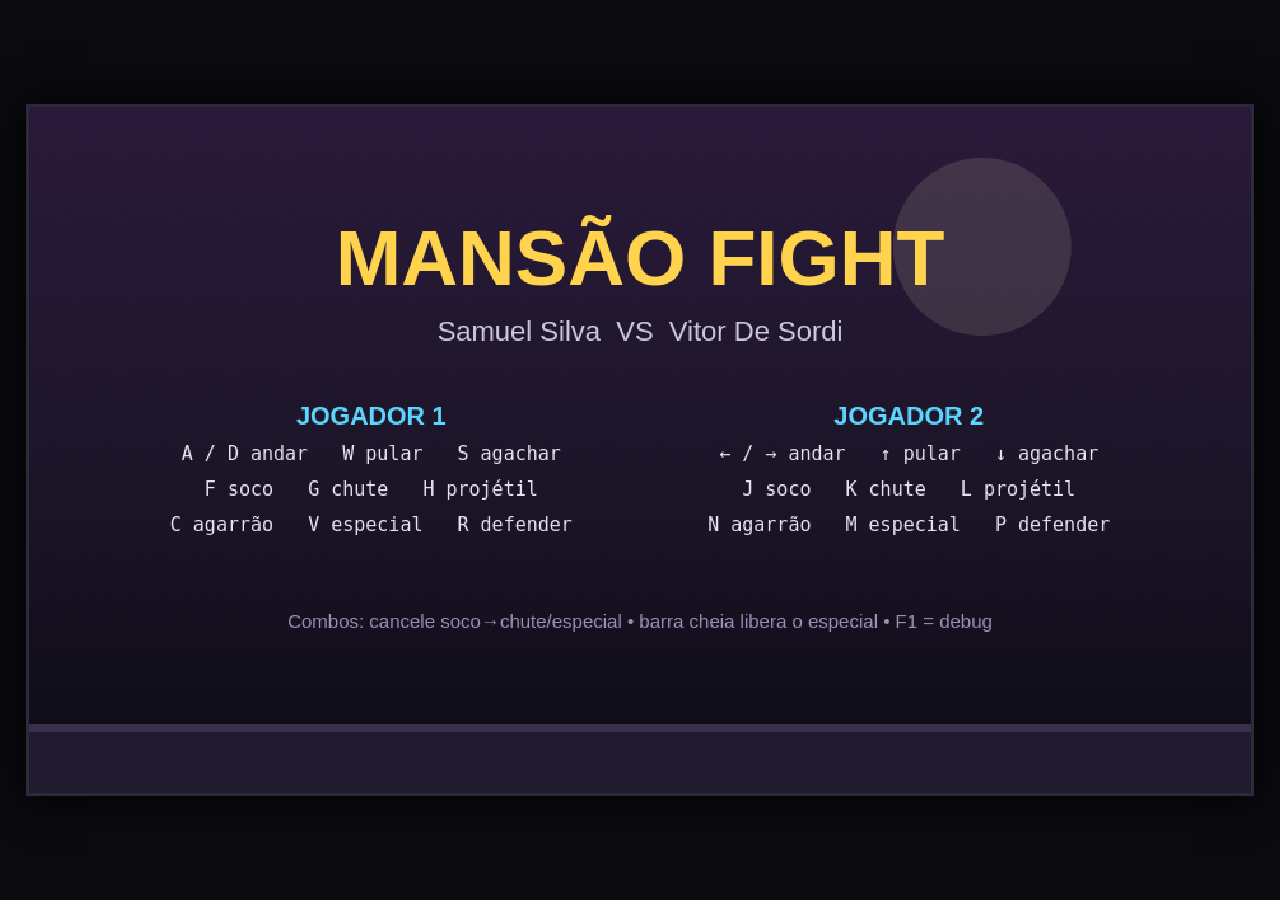
==== index.html @ 3a2b34b8 "primeiro commit - jogo base" ====
<!DOCTYPE html>
<html lang="pt-BR">
<head>
  <meta charset="UTF-8" />
  <meta name="viewport" content="width=device-width, initial-scale=1.0" />
  <title>Mansão Fight — Samuel vs Vitor</title>
  <link rel="stylesheet" href="style.css" />
</head>
<body>
  <!-- Moldura do jogo. Todo o desenho acontece dentro do <canvas>. -->
  <div id="moldura">
    <canvas id="tela" width="960" height="540"></canvas>
    <!-- Aviso exibido apenas se o manifest não puder ser carregado (ex.: file:// no Chrome). -->
    <div id="aviso" class="oculto"></div>
  </div>

  <!-- Carrega a lógica do jogo. type=module não é usado para funcionar via file:// -->
  <script src="game.js"></script>
</body>
</html>
---- style.css ----
/* ===========================================================================
   Mansão Fight — estilos da página
   Todo o jogo é renderizado no <canvas>; o CSS só centraliza e estiliza a
   moldura, além de uma caixa de aviso usada quando o manifest não carrega.
   =========================================================================== */

* {
  margin: 0;
  padding: 0;
  box-sizing: border-box;
}

html, body {
  width: 100%;
  height: 100%;
  background: #0a0a0f;
  /* Evita seleção de texto / barra de rolagem durante a jogatina. */
  overflow: hidden;
  font-family: "Segoe UI", Tahoma, sans-serif;
}

/* Centraliza a moldura na tela. */
body {
  display: flex;
  align-items: center;
  justify-content: center;
}

#moldura {
  position: relative;
  /* Mantém a proporção 16:9 do canvas, ocupando o máximo disponível. */
  width: min(96vw, 170.6vh);
  aspect-ratio: 16 / 9;
  border: 3px solid #2b2b3a;
  box-shadow: 0 0 40px rgba(0, 0, 0, 0.8);
  background: #000;
}

#tela {
  width: 100%;
  height: 100%;
  display: block;
  /* Pixels nítidos ao escalar (estética retrô). */
  image-rendering: pixelated;
}

/* Caixa de aviso (ex.: manifest bloqueado por CORS no file://). */
#aviso {
  position: absolute;
  inset: 0;
  display: flex;
  align-items: center;
  justify-content: center;
  text-align: center;
  padding: 40px;
  color: #ffd34d;
  background: rgba(0, 0, 0, 0.92);
  font-size: 18px;
  line-height: 1.6;
}

.oculto {
  display: none !important;
}
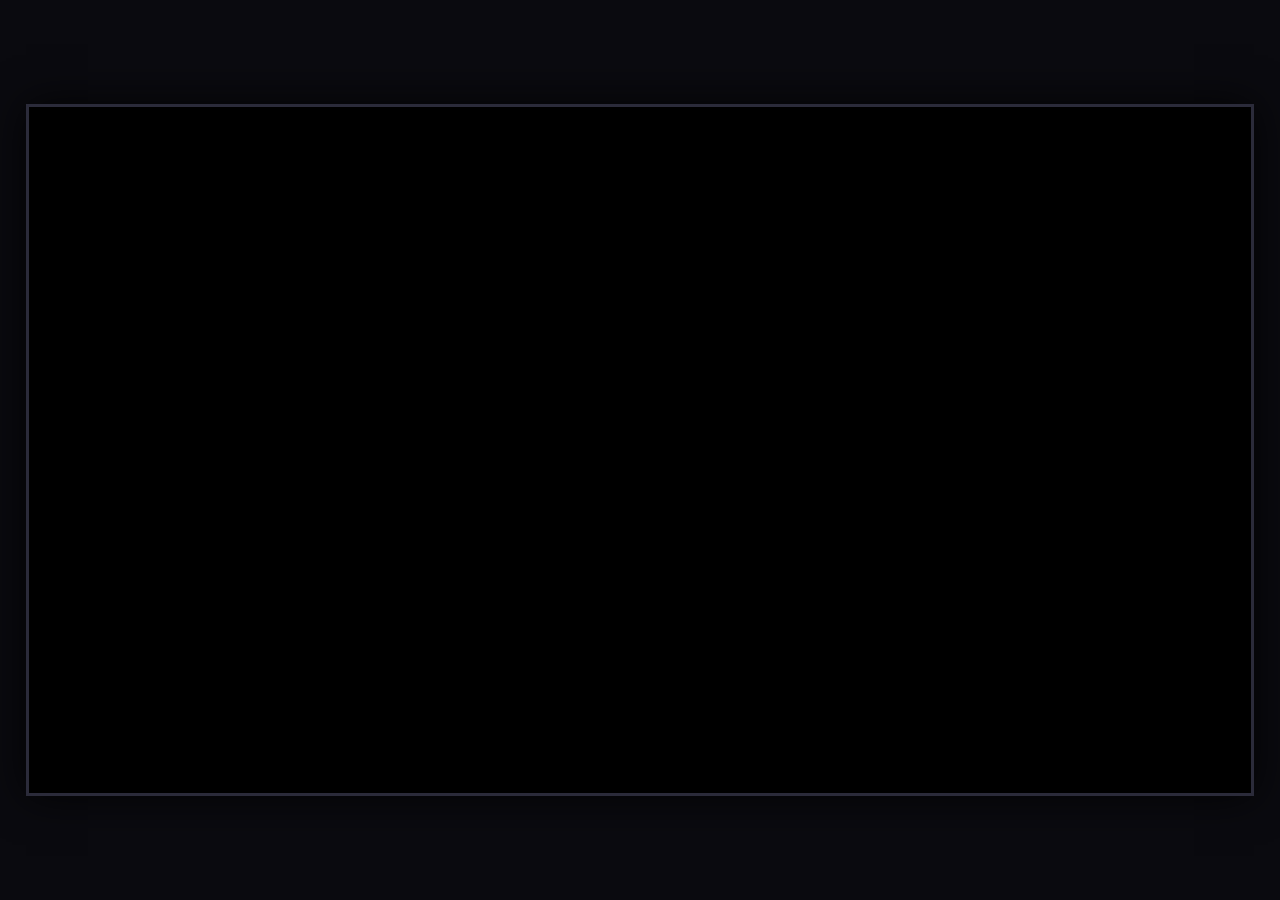
==== commit f7e96c97: "refatoração geral do código" ====
--- a/index.html
+++ b/index.html
@@ -14,7 +14,22 @@
     <div id="aviso" class="oculto"></div>
   </div>
 
-  <!-- Carrega a lógica do jogo. type=module não é usado para funcionar via file:// -->
-  <script src="game.js"></script>
+  <!-- Lógica do jogo, dividida em módulos. São <script> CLÁSSICOS (sem
+       type=module): compartilham o mesmo escopo global, então as classes/consts
+       de um arquivo enxergam os dos anteriores. A ORDEM importa — cada arquivo
+       só usa o que foi declarado acima dele; main.js (último) dá o boot. -->
+  <script src="src/config.js"></script>
+  <script src="src/constantes.js"></script>
+  <script src="src/recursos.js"></script>
+  <script src="src/mapas.js"></script>
+  <script src="src/animator.js"></script>
+  <script src="src/controles.js"></script>
+  <script src="src/particulas.js"></script>
+  <script src="src/audio.js"></script>
+  <script src="src/projetil.js"></script>
+  <script src="src/fighter.js"></script>
+  <script src="src/selecao.js"></script>
+  <script src="src/jogo.js"></script>
+  <script src="src/main.js"></script>
 </body>
 </html>
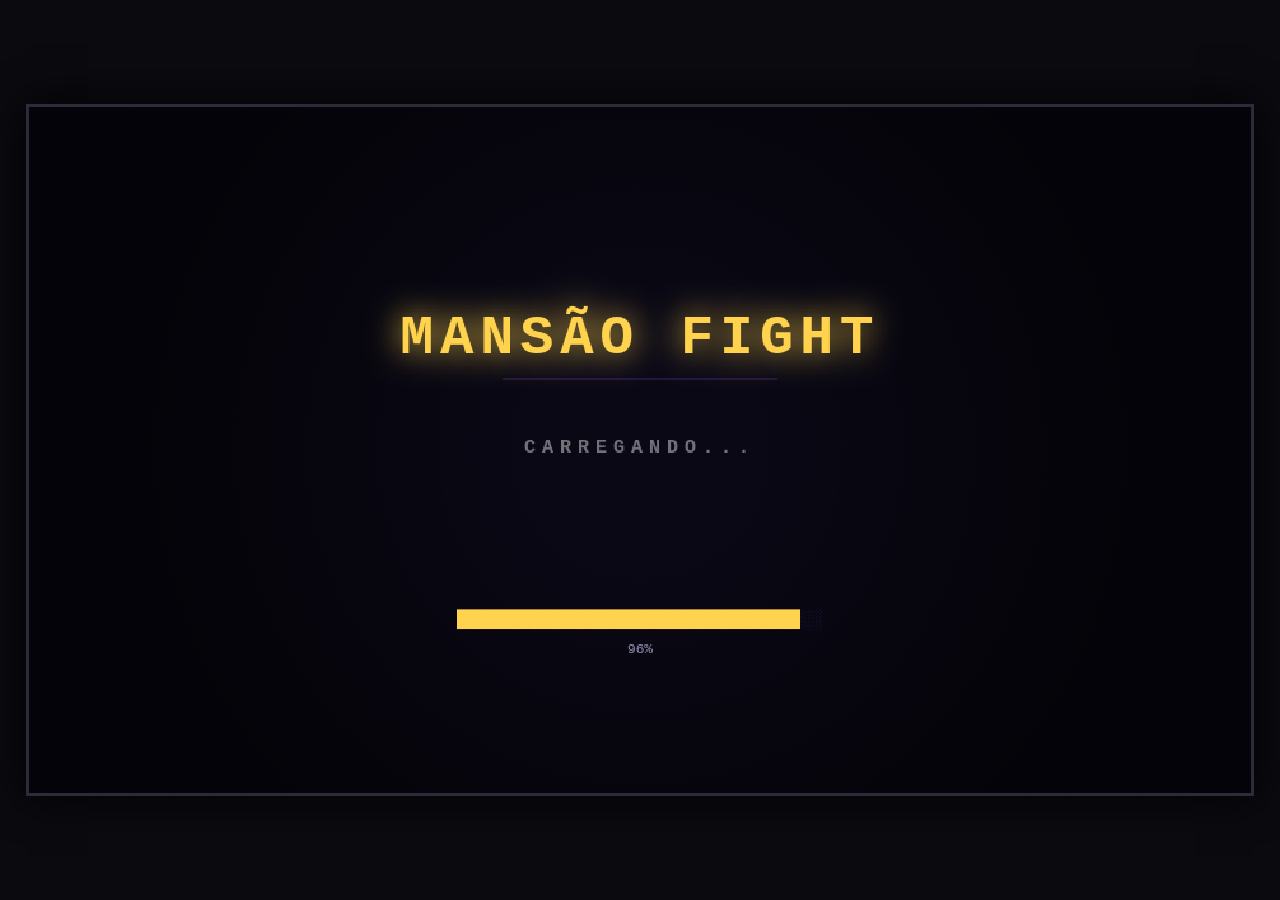
==== commit c1a164b9: "correções finais no menu de seleção" ====
--- a/index.html
+++ b/index.html
@@ -1,35 +1,35 @@
-<!DOCTYPE html>
+<!doctype html>
 <html lang="pt-BR">
-<head>
-  <meta charset="UTF-8" />
-  <meta name="viewport" content="width=device-width, initial-scale=1.0" />
-  <title>Mansão Fight — Samuel vs Vitor</title>
-  <link rel="stylesheet" href="style.css" />
-</head>
-<body>
-  <!-- Moldura do jogo. Todo o desenho acontece dentro do <canvas>. -->
-  <div id="moldura">
-    <canvas id="tela" width="960" height="540"></canvas>
-    <!-- Aviso exibido apenas se o manifest não puder ser carregado (ex.: file:// no Chrome). -->
-    <div id="aviso" class="oculto"></div>
-  </div>
+  <head>
+    <meta charset="UTF-8" />
+    <meta name="viewport" content="width=device-width, initial-scale=1.0" />
+    <title>Mansão Fight</title>
+    <link rel="stylesheet" href="style.css" />
+  </head>
+  <body>
+    <!-- Moldura do jogo. Todo o desenho acontece dentro do <canvas>. -->
+    <div id="moldura">
+      <canvas id="tela" width="960" height="540"></canvas>
+      <!-- Aviso exibido apenas se o manifest não puder ser carregado (ex.: file:// no Chrome). -->
+      <div id="aviso" class="oculto"></div>
+    </div>
 
-  <!-- Lógica do jogo, dividida em módulos. São <script> CLÁSSICOS (sem
+    <!-- Lógica do jogo, dividida em módulos. São <script> CLÁSSICOS (sem
        type=module): compartilham o mesmo escopo global, então as classes/consts
        de um arquivo enxergam os dos anteriores. A ORDEM importa — cada arquivo
        só usa o que foi declarado acima dele; main.js (último) dá o boot. -->
-  <script src="src/config.js"></script>
-  <script src="src/constantes.js"></script>
-  <script src="src/recursos.js"></script>
-  <script src="src/mapas.js"></script>
-  <script src="src/animator.js"></script>
-  <script src="src/controles.js"></script>
-  <script src="src/particulas.js"></script>
-  <script src="src/audio.js"></script>
-  <script src="src/projetil.js"></script>
-  <script src="src/fighter.js"></script>
-  <script src="src/selecao.js"></script>
-  <script src="src/jogo.js"></script>
-  <script src="src/main.js"></script>
-</body>
+    <script src="src/config.js"></script>
+    <script src="src/constantes.js"></script>
+    <script src="src/recursos.js"></script>
+    <script src="src/mapas.js"></script>
+    <script src="src/animator.js"></script>
+    <script src="src/controles.js"></script>
+    <script src="src/particulas.js"></script>
+    <script src="src/audio.js"></script>
+    <script src="src/projetil.js"></script>
+    <script src="src/fighter.js"></script>
+    <script src="src/selecao.js"></script>
+    <script src="src/jogo.js"></script>
+    <script src="src/main.js"></script>
+  </body>
 </html>
--- a/style.css
+++ b/style.css
@@ -42,6 +42,9 @@
   display: block;
   /* Pixels nítidos ao escalar (estética retrô). */
   image-rendering: pixelated;
+  /* Jogo 100% por teclado/gamepad: esconde o cursor do sistema sobre o canvas
+     (a seleção tem cursor próprio desenhado — chama/faixa nos menus). */
+  cursor: none;
 }
 
 /* Caixa de aviso (ex.: manifest bloqueado por CORS no file://). */
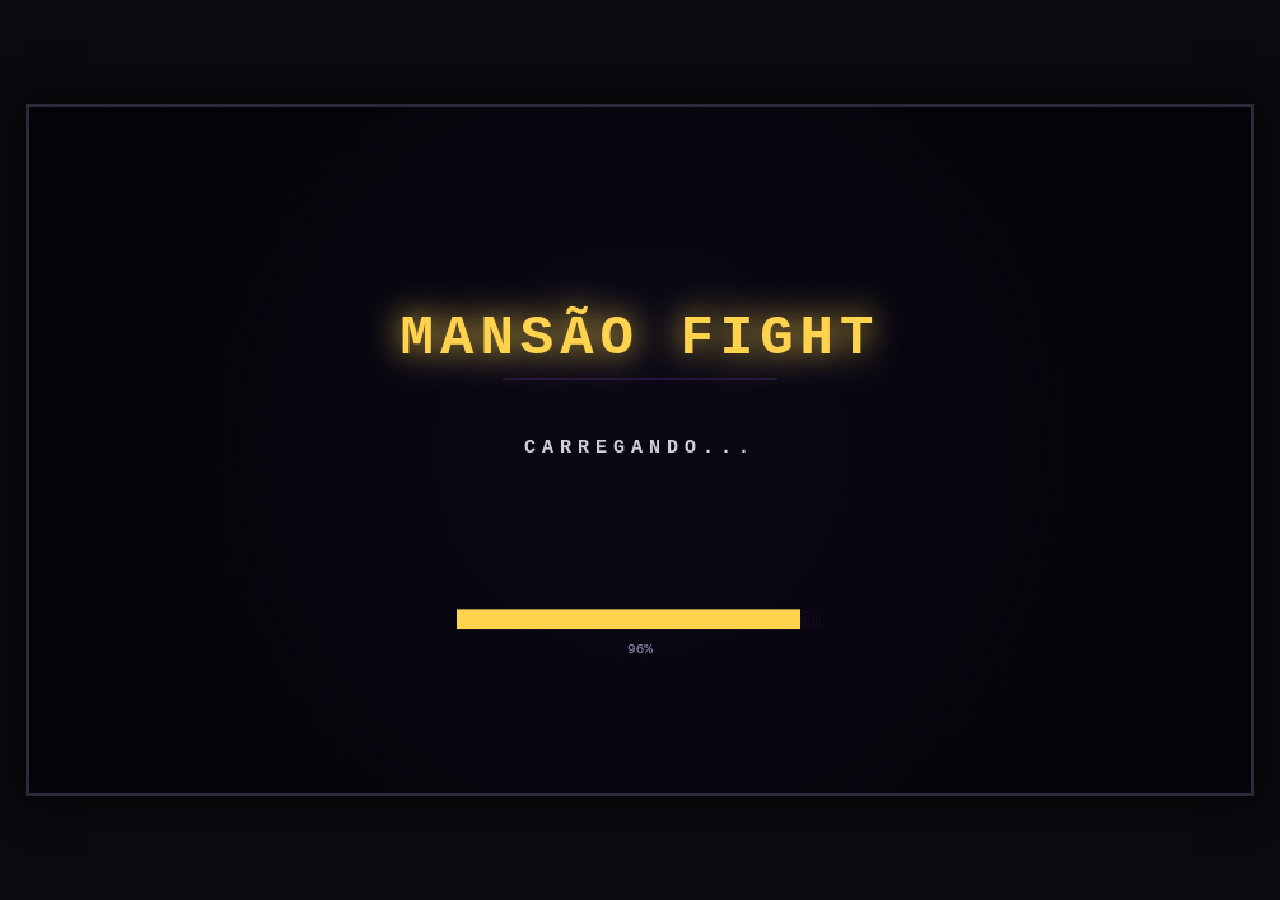
==== commit be151fdb: "refatoração para escalanomento: parte 1" ====
--- a/index.html
+++ b/index.html
@@ -22,6 +22,7 @@
     <script src="src/constantes.js"></script>
     <script src="src/recursos.js"></script>
     <script src="src/mapas.js"></script>
+    <script src="src/cenario.js"></script>
     <script src="src/animator.js"></script>
     <script src="src/controles.js"></script>
     <script src="src/particulas.js"></script>
